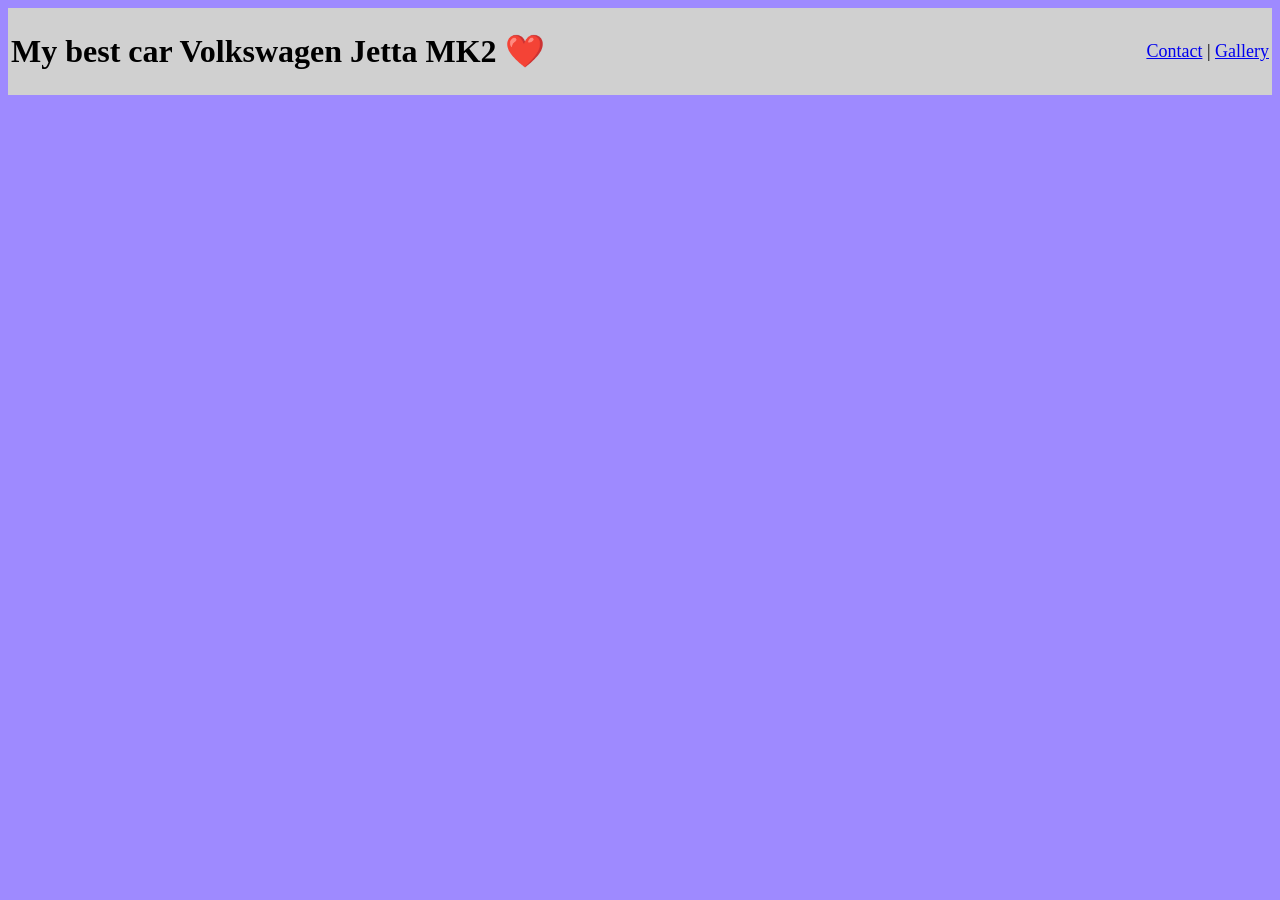
==== index.html @ 5d20981f "Add files" ====
<!doctype html>
<html>
<head>
<meta charset="utf-8">
<title>My car VW Jetta MK2</title>
</head>

<body bgcolor="#9E8AFF">
	<table width="100%" bgcolor="#D0D0D0">
    <tr>
        <td>
            <h1>My best car Volkswagen Jetta MK2 ❤️</h1>
        </td>
        <td align="right">
            <font size="4"> <a href="Pages/contact.html">Contact</a> | <a href="Pages/gallery.html">Gallery</a> </font>
        </td>
    </tr>
</table>



</body>
</html>
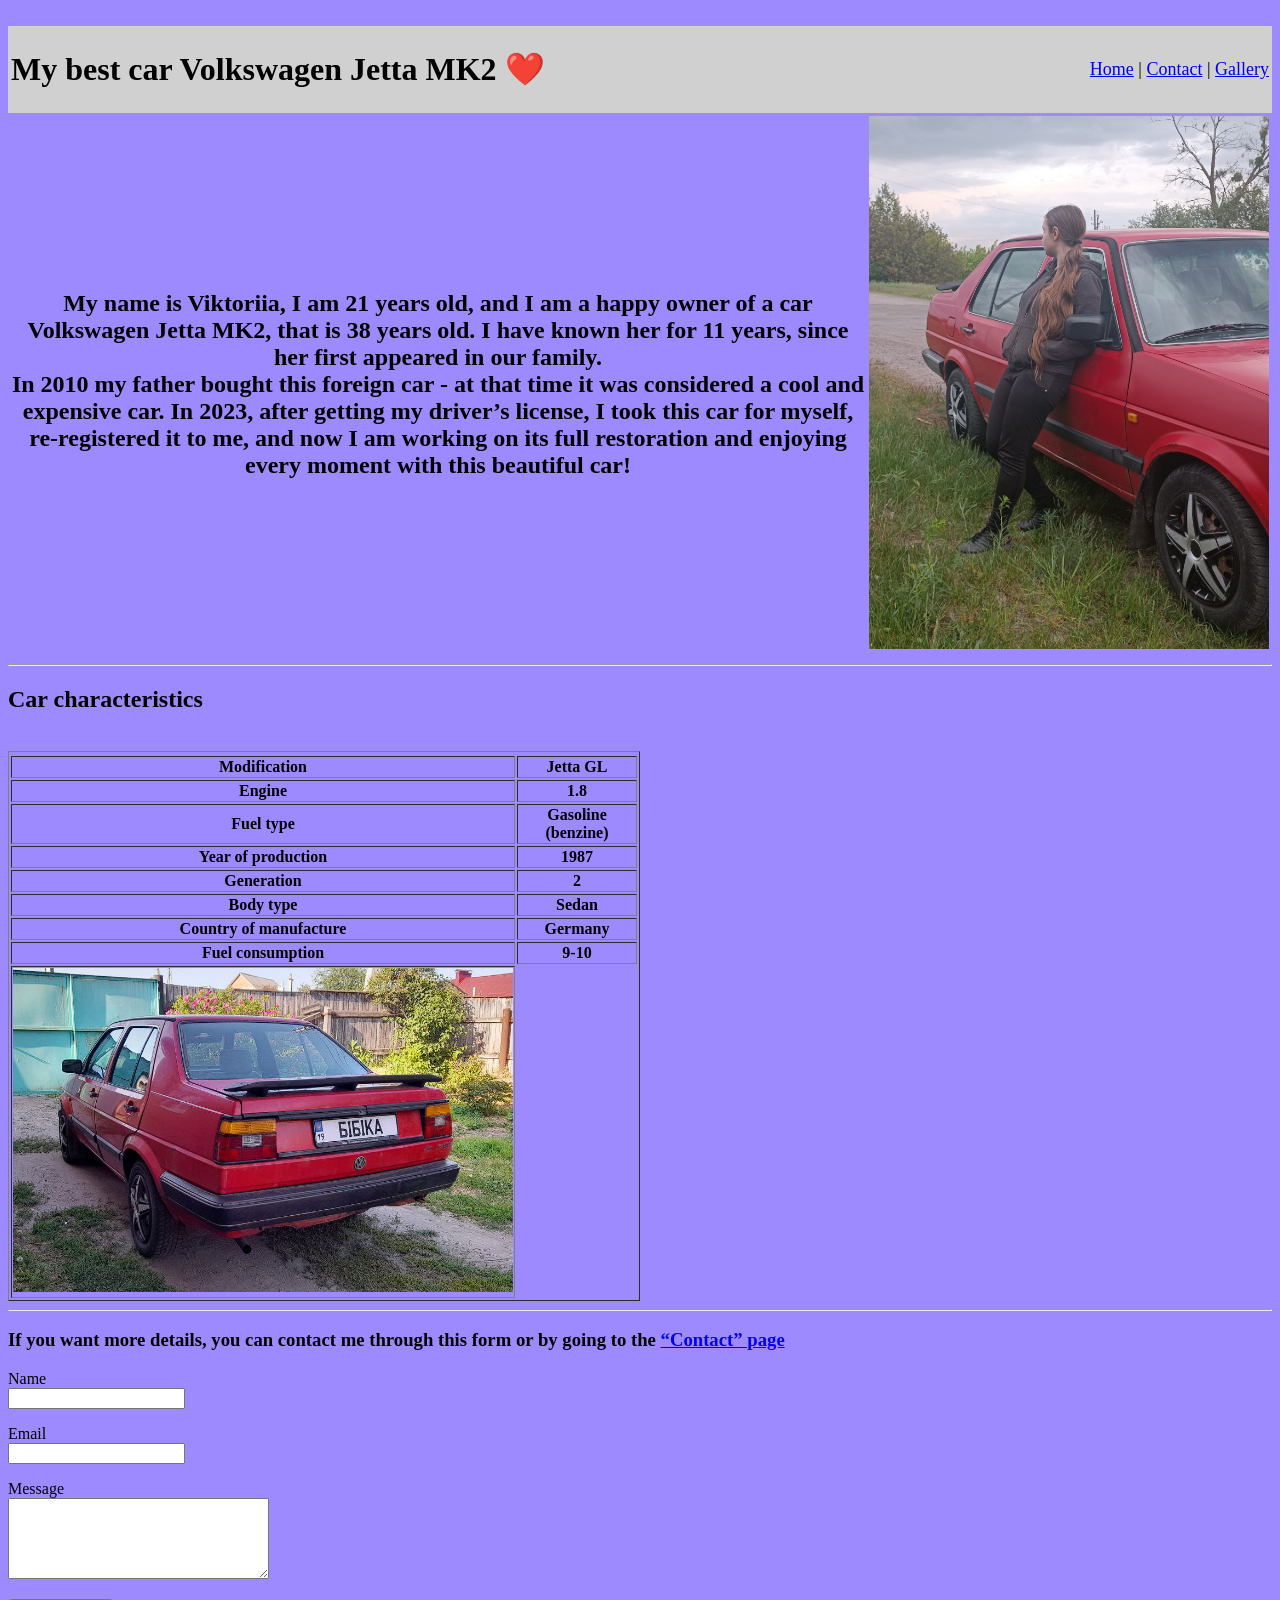
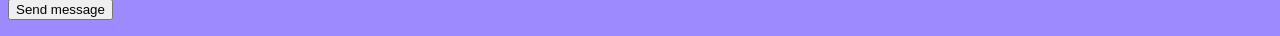
==== commit 9f108991: "Add more info and photo" ====
--- a/index.html
+++ b/index.html
@@ -2,7 +2,7 @@
 <html>
 <head>
 <meta charset="utf-8">
-<title>My car VW Jetta MK2</title>
+<title>My car VW Jetta MK2</title><br>
 </head>
 
 <body bgcolor="#9E8AFF">
@@ -12,12 +12,89 @@
             <h1>My best car Volkswagen Jetta MK2 ❤️</h1>
         </td>
         <td align="right">
-            <font size="4"> <a href="Pages/contact.html">Contact</a> | <a href="Pages/gallery.html">Gallery</a> </font>
+            <font size="4"> <a href="index.html">Home</a> | <a href="Pages/contact.html">Contact</a> | <a href="Pages/gallery.html">Gallery</a> </font>
         </td>
     </tr>
 </table>
 
+<table width="100%">
+    <tr>
+        <td align="center">
+            <h2> My name is Viktoriia, I am 21 years old, and I am a happy owner of a car Volkswagen Jetta MK2, that is 38 years old. I have known her for 11 years, since her first appeared in our family.<br>
+			In 2010 my father bought this foreign car - at that time it was considered a cool and expensive car. In 2023, after getting my driver’s license, I took this car for myself, re-registered it to me, and now I am working on its full restoration and enjoying every moment with this beautiful car!
+        </h2></td>
 
+        <td align="right">
+            <img src="Photo/me_with_car.jpg" width="400" alt="Me with car">
+        </td>
+    </tr>
+</table>
+<hr>
 
+<h2>Car characteristics</h2>
+
+<table border="1" width="50%"> <tr>
+<tr>
+        <th>Modification
+</th>
+        <th>Jetta GL</th>
+    </tr>
+    <tr>
+        <th>Engine</th>
+        <th>1.8</th>
+    </tr>
+<tr>
+        <th>Fuel type</th>
+        <th>Gasoline (benzine)</th>
+    </tr>
+<tr>
+        <th>Year of production</th>
+        <th>1987</th>
+    </tr>
+	<tr>
+        <th>Generation</th>
+        <th>2</th>
+    </tr>
+	<tr>
+        <th>Body type</th>
+        <th>Sedan</th>
+    </tr>
+	<tr>
+        <th>Country of manufacture</th>
+        <th>Germany</th>
+    </tr>
+	<tr>
+        <th>Fuel consumption</th>
+        <th>9-10</th>
+    </tr>
+	<br>
+
+	<td align="right">
+            <img src="Photo/Car 1.png" width="500" alt="Me with car">
+        </td>
+	
+	</tr>
+</table>
+	
+	<hr>
+	<h3>If you want more details, you can contact me through this form or by going to the <a href="Pages/contact.html">“Contact” page </a> </h3>
+	<form>
+        <p>
+            <label>Name<br>
+            <input type="text" name="name"></label>
+        </p>
+        <p>
+            <label>Email<br>
+            <input type="email" name="email"></label>
+        </p>
+        <p>
+            <label>Message<br>
+            <textarea name="message" rows="5" cols="30"></textarea></label>
+        </p>
+        <p>
+            <input type="submit" value="Send message">
+        </p>
+    </form>
+	
 </body>
 </html>
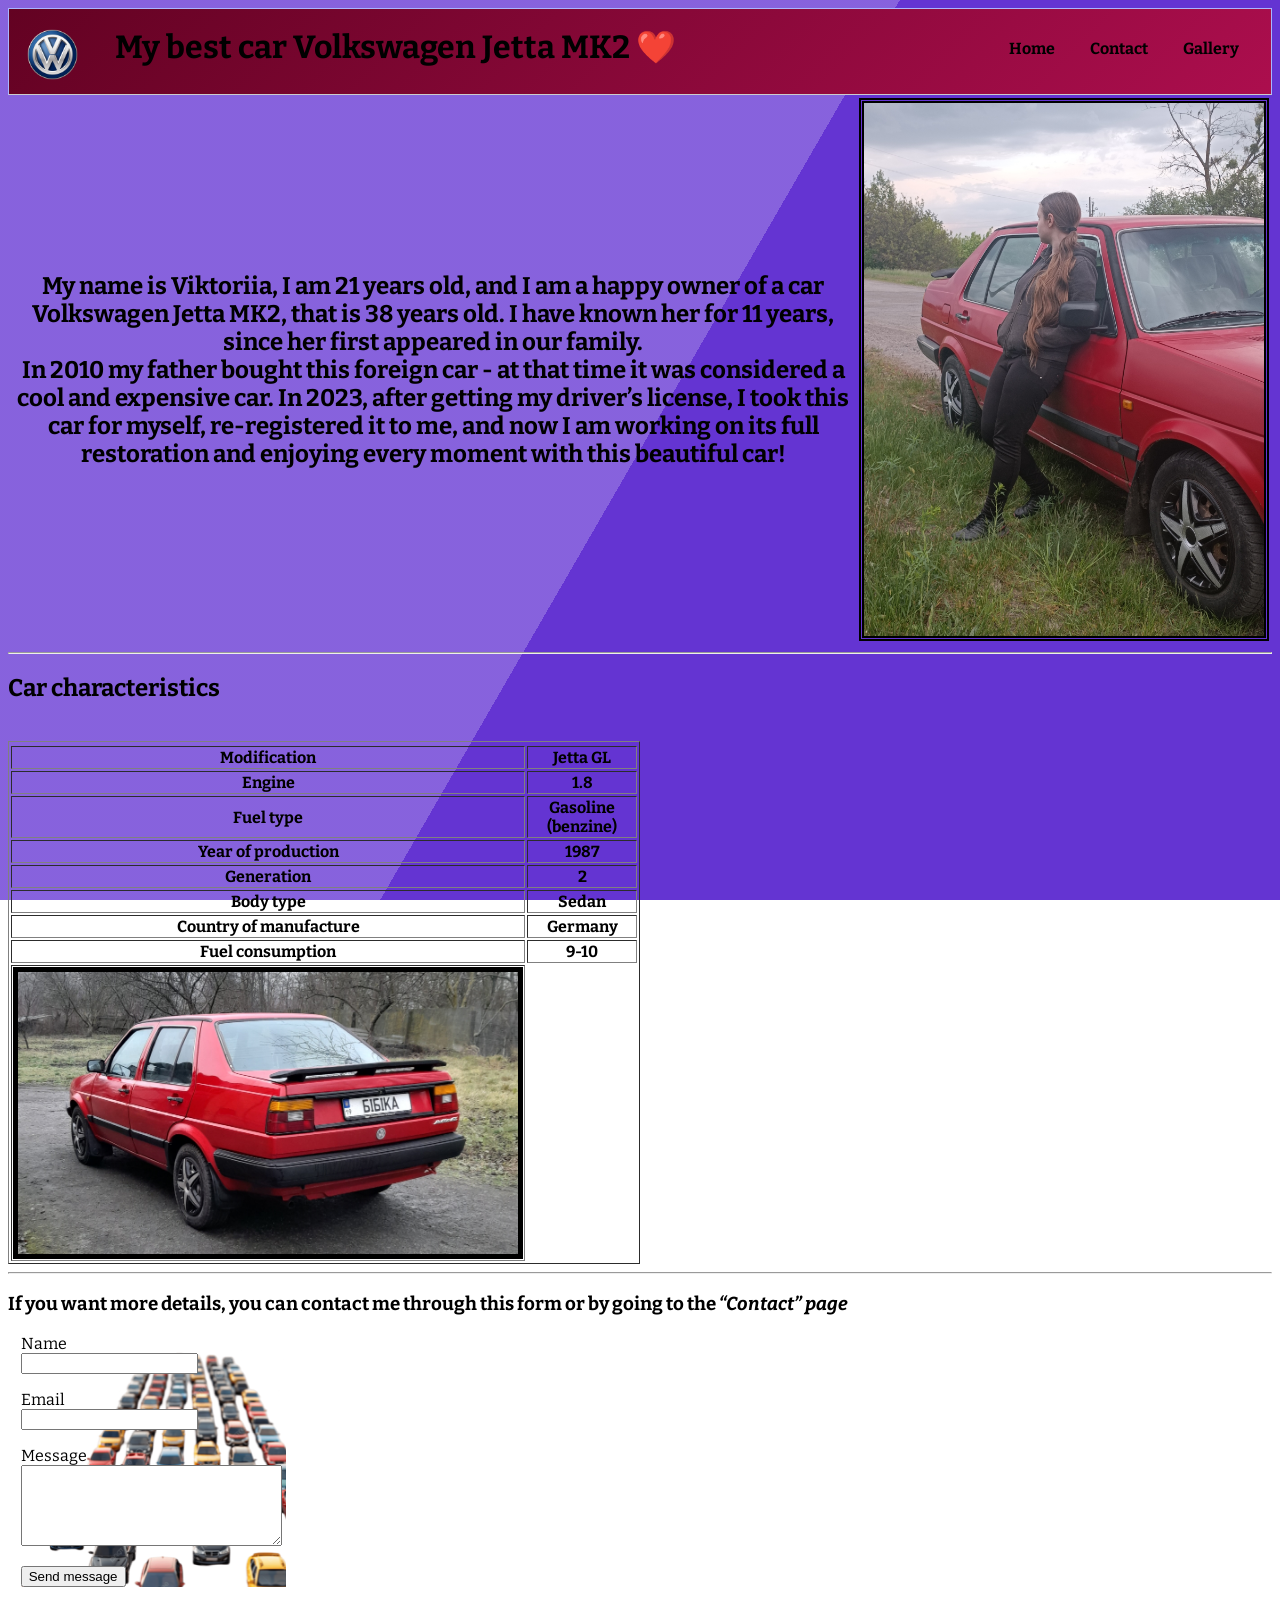
==== commit 6faff5b0: "Add CSS file" ====
--- a/index.html
+++ b/index.html
@@ -2,20 +2,29 @@
 <html>
 <head>
 <meta charset="utf-8">
-<title>My car VW Jetta MK2</title><br>
+<title>My car VW Jetta MK2</title>
+<link rel="stylesheet" type="text/css" href="style.css">
+<link href="https://fonts.googleapis.com/css2?family=Bitter&display=swap" rel="stylesheet">
 </head>
 
-<body bgcolor="#9E8AFF">
-	<table width="100%" bgcolor="#D0D0D0">
-    <tr>
-        <td>
-            <h1>My best car Volkswagen Jetta MK2 ❤️</h1>
-        </td>
-        <td align="right">
-            <font size="4"> <a href="index.html">Home</a> | <a href="Pages/contact.html">Contact</a> | <a href="Pages/gallery.html">Gallery</a> </font>
-        </td>
-    </tr>
-</table>
+<body>
+	
+<header class="site-header">
+  <div class="site-identity">
+    <img src="Photo/Logo.png" width="55" height="55" alt="Логотип" style="padding-top: 10px;">
+    <h1 style="position: absolute; top: 26px; left: 113px;"> My best car Volkswagen Jetta MK2 ❤️ </h1>
+  </div>  
+	
+  <nav class="site-navigation">
+      <li><a href="index.html">Home</a></li> 
+      <li><a href="Pages/contact.html">Contact</a></li> 
+      <li><a href="Pages/gallery.html">Gallery</a></li> 
+  </nav>
+</header>
+	
+<div class="bg"></div>
+<div class="bg bg2"></div>
+<div class="bg bg3"></div>
 
 <table width="100%">
     <tr>
@@ -25,7 +34,7 @@
         </h2></td>
 
         <td align="right">
-            <img src="Photo/me_with_car.jpg" width="400" alt="Me with car">
+            <img src="Photo/me_with_car.jpg" width="400" alt="Me with car" style="float: right; border: 5px double black;">
         </td>
     </tr>
 </table>
@@ -70,15 +79,15 @@
 	<br>
 
 	<td align="right">
-            <img src="Photo/Car 1.png" width="500" alt="Me with car">
+            <img src="Photo/Car 1.jpg" width="500" alt="Me with car" style="float: right; border: 5px solid black;">
         </td>
 	
 	</tr>
 </table>
 	
 	<hr>
-	<h3>If you want more details, you can contact me through this form or by going to the <a href="Pages/contact.html">“Contact” page </a> </h3>
-	<form>
+	<h3>If you want more details, you can contact me through this form or by going to the <a href="Pages/contact.html"> <i> “Contact” page </i> </a> </h3>
+	<form class="first-form">
         <p>
             <label>Name<br>
             <input type="text" name="name"></label>
--- a/style.css
+++ b/style.css
@@ -0,0 +1,108 @@
+@charset "utf-8";
+/* CSS Document */
+
+body {
+	font-family: 'Bitter', serif;
+}
+
+a {
+  color: black;
+  text-decoration: none;
+  font-weight: bold;
+}
+
+.first-form
+{
+	margin-left: 1%;
+	margin-right: 78%;
+	background-image: url("Photo/cars.png");
+}
+
+.first-form img
+{
+	opacity: 0.5;
+}
+
+/* ------header------ */
+
+.site-header { 
+  border: 1px ridge #A9B5FF;
+  border-bottom: 1px solid #ccc;
+  padding: .5em 1em;
+	
+  background: linear-gradient(-45deg, #764cd9, #3c1499, #c4125c, #630222);
+  background-size: 400% 400%;
+  animation: gradient 15s ease infinite;
+}
+
+.site-header::after {
+  content: "";
+  display: table;
+  clear: both;
+	max-height: 78px;
+}
+
+.site-identity {
+  float: left;
+}
+
+.site-identity h1 {
+	padding-bottom: 5px;
+	margin: 2px;
+  display: inline-block;
+}
+
+
+.site-navigation {
+  float: right;
+}
+
+.site-navigation li {
+  padding: 0;
+  display: inline-block;
+  margin: 1.4em 1em 1em 1em;
+}
+
+/* ------bg animations------ */
+
+.bg {
+  animation:slide 3s ease-in-out infinite alternate;
+  background-image: linear-gradient(-60deg, #4e18cc 50%, #764cd9 50%);
+  bottom:0;
+  left:-50%;
+  opacity:.5;
+  position:fixed;
+  right:-50%;
+  top:0;
+  z-index:-1;
+}
+
+.bg2 {
+  animation-direction:alternate-reverse;
+  animation-duration:4s;
+}
+
+.bg3 {
+  animation-duration:5s;
+}
+
+@keyframes slide {
+  0% {
+    transform:translateX(-25%);
+  }
+  100% {
+    transform:translateX(25%);
+  }
+}
+
+@keyframes gradient {
+    0% {
+        background-position: 0% 50%;
+    }
+    50% {
+        background-position: 100% 50%;
+    }
+    100% {
+        background-position: 0% 50%;
+    }
+}
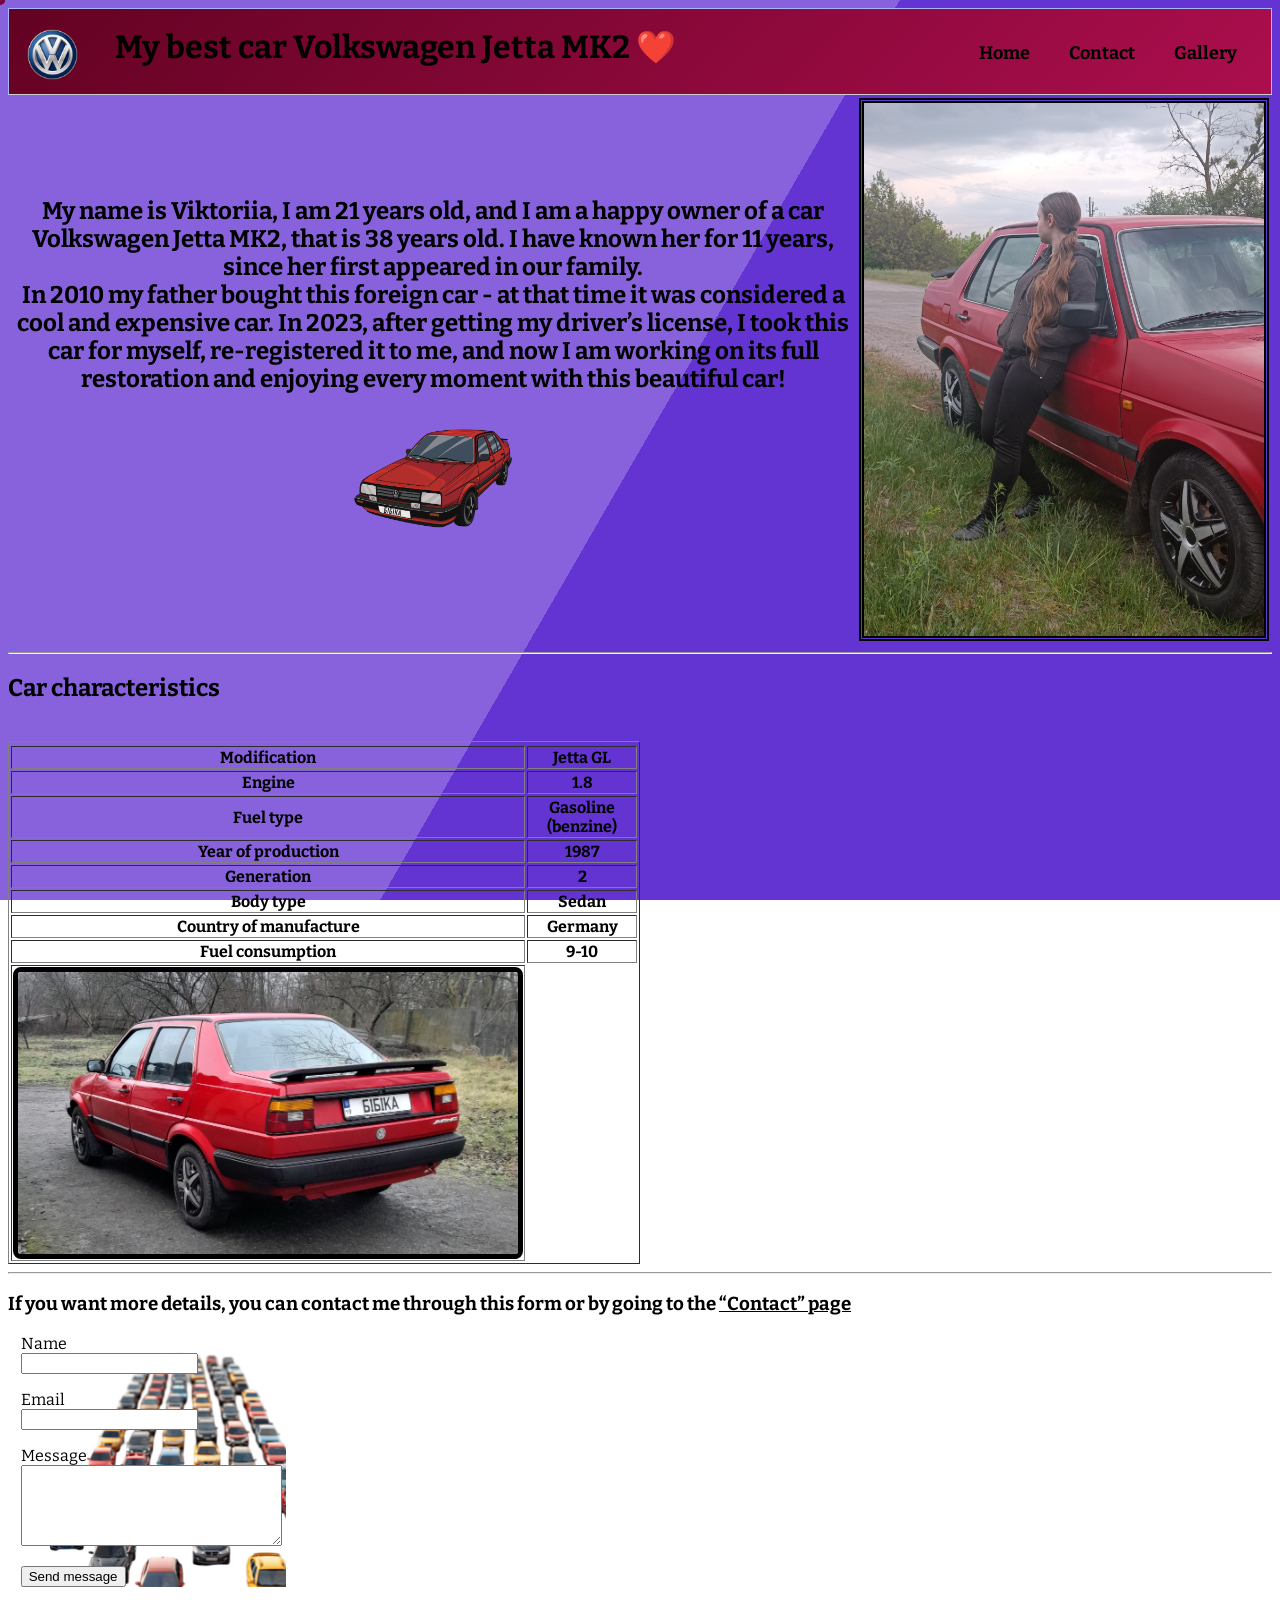
==== commit 49b49ff5: "Add more CSS" ====
--- a/index.html
+++ b/index.html
@@ -3,12 +3,12 @@
 <head>
 <meta charset="utf-8">
 <title>My car VW Jetta MK2</title>
-<link rel="stylesheet" type="text/css" href="style.css">
-<link href="https://fonts.googleapis.com/css2?family=Bitter&display=swap" rel="stylesheet">
+	<link rel="stylesheet" type="text/css" href="style.css">
+	<link href="https://fonts.googleapis.com/css2?family=Bitter&display=swap" rel="stylesheet">
 </head>
 
 <body>
-	
+
 <header class="site-header">
   <div class="site-identity">
     <img src="Photo/Logo.png" width="55" height="55" alt="Логотип" style="padding-top: 10px;">
@@ -22,17 +22,13 @@
   </nav>
 </header>
 	
-<div class="bg"></div>
-<div class="bg bg2"></div>
-<div class="bg bg3"></div>
 
 <table width="100%">
     <tr>
         <td align="center">
             <h2> My name is Viktoriia, I am 21 years old, and I am a happy owner of a car Volkswagen Jetta MK2, that is 38 years old. I have known her for 11 years, since her first appeared in our family.<br>
-			In 2010 my father bought this foreign car - at that time it was considered a cool and expensive car. In 2023, after getting my driver’s license, I took this car for myself, re-registered it to me, and now I am working on its full restoration and enjoying every moment with this beautiful car!
-        </h2></td>
-
+			In 2010 my father bought this foreign car - at that time it was considered a cool and expensive car. In 2023, after getting my driver’s license, I took this car for myself, re-registered it to me, and now I am working on its full restoration and enjoying every moment with this beautiful car!	<br><br>
+<a href="https://www.youtube.com/watch?v=kBYwT8zeyvw"> <img src="Photo/Jetta art.png" width="160" alt="Bouncing Jetta" class="bounce"> </a> </h2></td>
         <td align="right">
             <img src="Photo/me_with_car.jpg" width="400" alt="Me with car" style="float: right; border: 5px double black;">
         </td>
@@ -78,15 +74,15 @@
     </tr>
 	<br>
 
-	<td align="right">
-            <img src="Photo/Car 1.jpg" width="500" alt="Me with car" style="float: right; border: 5px solid black;">
+	   <td align="right">
+            <img src="Photo/Car 1.jpg" width="500" alt="Me with car" class="photo_car1">
         </td>
 	
 	</tr>
 </table>
 	
 	<hr>
-	<h3>If you want more details, you can contact me through this form or by going to the <a href="Pages/contact.html"> <i> “Contact” page </i> </a> </h3>
+	<h3>If you want more details, you can contact me through this form or by going to the <a href="Pages/contact.html"> <u> “Contact” page </u> </a> </h3>
 	<form class="first-form">
         <p>
             <label>Name<br>
@@ -105,5 +101,58 @@
         </p>
     </form>
 	
+	<!------bg animation------>
+	
+<div class="bg"></div>
+<div class="bg bg2"></div>
+<div class="bg bg3"></div>
+	
+	<!------cursor tail animation------>
+	
+<div class="cursor-container">
+  <div class="cursor-dot"></div>
+  <div class="cursor-dot"></div>
+  <div class="cursor-dot"></div>
+  <div class="cursor-dot"></div>
+  <div class="cursor-dot"></div>
+  <div class="cursor-dot"></div>
+  <div class="cursor-dot"></div>
+</div>
+
+<script>
+  const dots = document.querySelectorAll('.cursor-dot');
+
+  let mouseX = 0;
+  let mouseY = 0;
+
+  document.addEventListener('mousemove', e => {
+    mouseX = e.clientX;
+    mouseY = e.clientY;
+  });
+
+  let positions = Array.from(dots).map(() => ({ x: mouseX, y: mouseY }));
+
+  function animate() {
+    positions[0].x += (mouseX - positions[0].x) * 0.3;
+    positions[0].y += (mouseY - positions[0].y) * 0.3;
+
+    for (let i = 1; i < positions.length; i++) {
+      positions[i].x += (positions[i - 1].x - positions[i].x) * 0.3;
+      positions[i].y += (positions[i - 1].y - positions[i].y) * 0.3;
+    }
+
+    dots.forEach((dot, i) => {
+      dot.style.left = positions[i].x + 'px';
+      dot.style.top = positions[i].y + 'px';
+      dot.style.transform = `translate(-50%, -50%) scale(${1 - i * 0.08})`;
+      dot.style.opacity = `${1 - i * 0.1}`;
+    });
+
+    requestAnimationFrame(animate);
+  }
+
+  animate();
+</script>
+
 </body>
-</html>
+</html>
--- a/style.css
+++ b/style.css
@@ -11,16 +11,10 @@
   font-weight: bold;
 }
 
-.first-form
-{
+.first-form {
 	margin-left: 1%;
 	margin-right: 78%;
 	background-image: url("Photo/cars.png");
-}
-
-.first-form img
-{
-	opacity: 0.5;
 }
 
 /* ------header------ */
@@ -58,9 +52,53 @@
 }
 
 .site-navigation li {
+  font-size: 18px;
   padding: 0;
   display: inline-block;
   margin: 1.4em 1em 1em 1em;
+}
+
+/* ----------- */
+
+.photo_car1
+{
+  float: right; 
+  border: 5px solid black;
+  border-radius: 8px;
+}
+
+.photo_avatar {
+	margin-top: 20px;
+	border-radius: 50px;
+}
+
+.border_gallery {
+  margin-top: 20px;
+  border: 5px solid black;
+  border-radius: 8px;
+}
+
+.border_gallery img {
+  border-radius: 8px;
+}
+
+/* ------cursor tail animation------ */
+
+.cursor-container {
+  position: fixed;
+  inset: 0;
+  pointer-events: none;
+  z-index: 9999;
+}
+
+.cursor-dot {
+  position: fixed;
+  width: 10px;
+  height: 10px;
+  background: linear-gradient(135deg, #ad0d9d, #630222);
+  border-radius: 50%;
+  transform: translate(-50%, -50%);
+  will-change: transform, left, top;
 }
 
 /* ------bg animations------ */
@@ -106,3 +144,65 @@
         background-position: 0% 50%;
     }
 }
+
+/* ------mini-car animation bounce------ */
+
+.bounce {
+  animation: bounce 1.2s infinite ease-in-out;
+}
+
+@keyframes bounce {
+  0%, 100% {
+    transform: translateY(0) scale(1);
+  }
+  50% {
+    transform: translateY(-10px) scale(0.9);
+  }
+}
+
+/* ------mini-car animation running------ */
+
+.runner-container {
+	position: fixed;
+	bottom: 0;
+    left: 0;
+    width: 100%;
+    height: 120px;
+    overflow: hidden;
+    z-index: 2;
+    }
+
+.runner {
+    position: absolute;
+    bottom: 20px;
+    width: 150px;
+    animation: run-left 8s linear infinite;
+    }
+
+@keyframes run-left {
+      from {
+        transform: translateX(100vw);
+      }
+      to {
+        transform: translateX(-150px);
+      }
+    }
+
+/* ------mini-car animation bounce 2------ */
+
+.bounce_2 {
+  animation: bounce 1.2s infinite ease-in-out;
+  width: 200px;
+  position: absolute;
+  margin-left: 15px;
+  margin-top: 15px;
+}
+
+@keyframes bounce_2 {
+  0%, 100% {
+    transform: scale(1);
+  }
+  50% {
+    transform: scale(0.85);
+  }
+}
